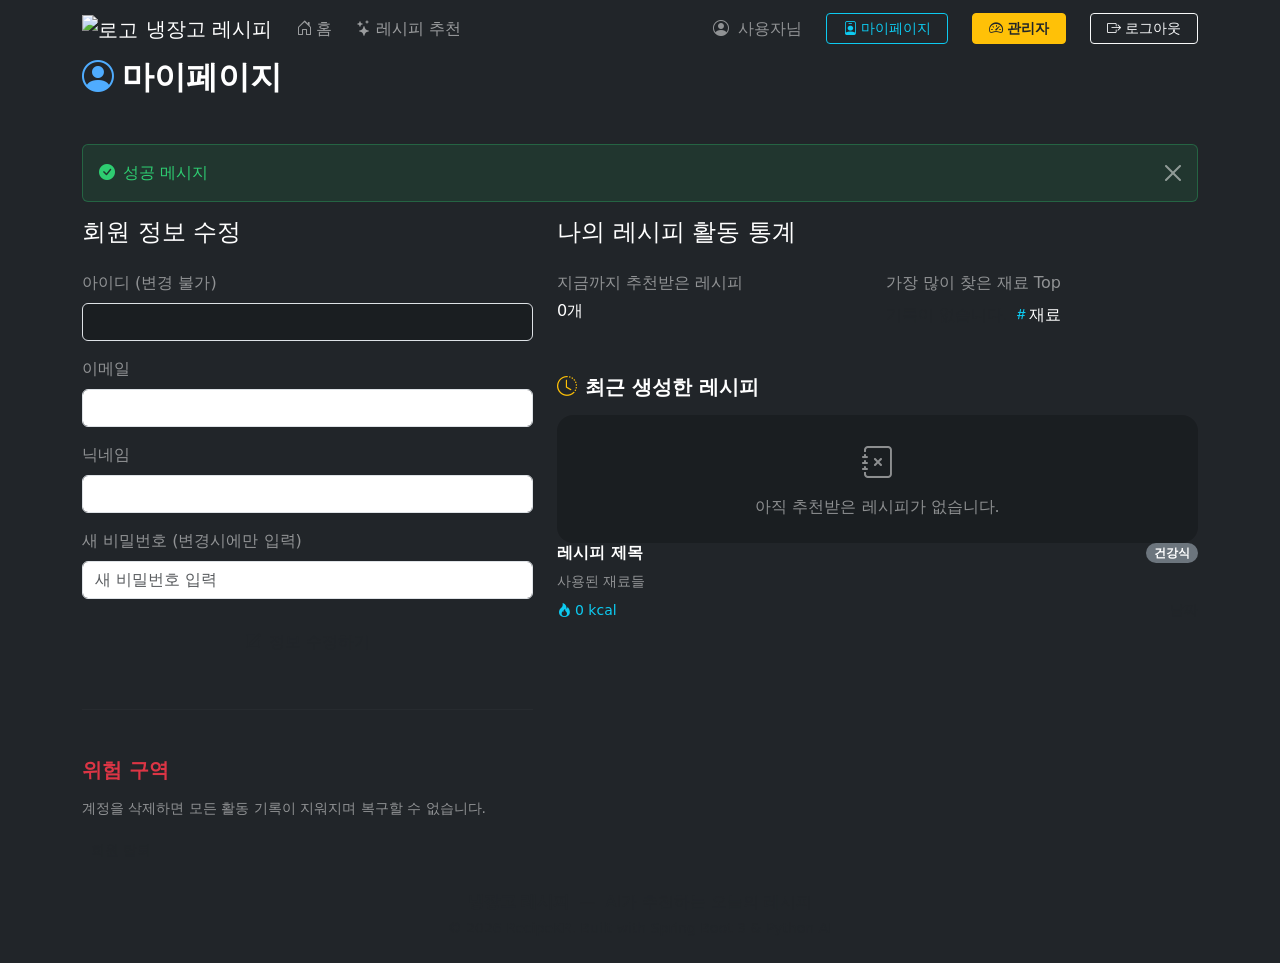
==== src/main/resources/templates/mypage.html @ 0c4c4add "first commit" ====
<!DOCTYPE html>
<html lang="ko" xmlns:th="http://www.thymeleaf.org" xmlns:sec="http://www.thymeleaf.org/extras/spring-security">
<head>
    <meta charset="UTF-8">
    <meta name="viewport" content="width=device-width, initial-scale=1.0">
    <title>마이페이지 | 냉장고 레시피</title>
    
    <link rel="icon" type="image/svg+xml" th:href="@{/favicon.svg}">
    <link rel="apple-touch-icon" th:href="@{/favicon.svg}">
    
    <link href="https://cdn.jsdelivr.net/npm/bootstrap@5.3.3/dist/css/bootstrap.min.css" rel="stylesheet">
    <link rel="stylesheet" href="https://cdn.jsdelivr.net/npm/bootstrap-icons@1.11.3/font/bootstrap-icons.min.css">
    
    <link rel="stylesheet" th:href="@{/css/global.css?v=20}">
    <link rel="stylesheet" th:href="@{/css/mypage.css?v=1}">
</head>
<body class="bg-dark text-white">

<!-- ─── NAVBAR ─── -->
<nav class="navbar navbar-expand-lg navbar-dark sticky-top" id="mainNavbar">
    <div class="container">
        <a class="navbar-brand d-flex align-items-center gap-2" th:href="@{/}">
            <span class="brand-icon"><img src="/images/icons/plate.svg" alt="로고"></span>
            <span class="brand-text">냉장고 레시피</span>
        </a>
        <button class="navbar-toggler border-0" type="button"
                data-bs-toggle="collapse" data-bs-target="#navbarContent">
            <span class="navbar-toggler-icon"></span>
        </button>
        <div class="collapse navbar-collapse" id="navbarContent">
            <ul class="navbar-nav desktop-nav-pill me-auto mb-2 mb-lg-0 gap-2">
                <li class="nav-item">
                    <a class="nav-link" th:href="@{/}">
                        <i class="bi bi-house-door me-1"></i>홈
                    </a>
                </li>
                <li class="nav-item">
                    <a class="nav-link" th:href="@{/recipe/recommend}">
                        <i class="bi bi-stars me-1"></i>레시피 추천
                    </a>
                </li>
            </ul>
            <div class="d-flex flex-column flex-lg-row align-items-lg-center gap-2 mt-3 mt-lg-0 mobile-nav-actions">
                <div sec:authorize="isAuthenticated()" class="d-flex align-items-center gap-3">
                    <span class="text-white-50 d-none d-md-inline">
                        <i class="bi bi-person-circle me-1"></i>
                        <span sec:authentication="principal.nickname">사용자</span>님
                    </span>
                    <a th:href="@{/mypage}" class="btn btn-outline-info btn-sm px-3 ms-2">
                        <i class="bi bi-person-badge me-1"></i>마이페이지
                    </a>
                    <div sec:authorize="hasRole('ADMIN')">
                        <a th:href="@{/admin/dashboard}" class="btn btn-warning btn-sm px-3 ms-2 text-dark fw-bold">
                            <i class="bi bi-speedometer2 me-1"></i>관리자
                        </a>
                    </div>
                    <a th:href="@{/auth/logout}" class="btn btn-outline-light btn-sm px-3 ms-2">
                        <i class="bi bi-box-arrow-right me-1"></i>로그아웃
                    </a>
                </div>
            </div>
        </div>
    </div>
</nav>

<section class="mypage-container container">
    <div class="d-flex align-items-center justify-content-between mb-5">
        <h2 class="fw-bold text-white mb-0">
            <i class="bi bi-person-circle me-2" style="color: #4facfe;"></i>마이페이지
        </h2>
    </div>

    <!-- 성공 메시지 -->
    <div th:if="${successMessage}" class="alert alert-success alert-dismissible fade show" role="alert" style="background: rgba(46, 204, 113, 0.1); border-color: rgba(46, 204, 113, 0.3); color: #2ecc71;">
        <i class="bi bi-check-circle-fill me-2"></i><span th:text="${successMessage}">성공 메시지</span>
        <button type="button" class="btn-close btn-close-white" data-bs-dismiss="alert" aria-label="Close"></button>
    </div>

    <div class="row g-4">
        <!-- 왼쪽: 회원 정보 수정 -->
        <div class="col-lg-5">
            <div class="mypage-card">
                <h4>회원 정보 수정</h4>
                <form th:action="@{/mypage/update}" method="post" class="mt-4">
                    <div class="mb-3">
                        <label for="username" class="form-label text-white-50">아이디 (변경 불가)</label>
                        <input type="text" class="form-control" id="username" th:value="${user.username}" readonly style="background: rgba(0,0,0,0.2);">
                    </div>
                    <div class="mb-3">
                        <label for="email" class="form-label text-white-50">이메일</label>
                        <input type="email" class="form-control" id="email" name="email" th:value="${user.email}" required>
                    </div>
                    <div class="mb-3">
                        <label for="nickname" class="form-label text-white-50">닉네임</label>
                        <input type="text" class="form-control" id="nickname" name="nickname" th:value="${user.nickname}" required>
                    </div>
                    <div class="mb-4">
                        <label for="password" class="form-label text-white-50">새 비밀번호 (변경시에만 입력)</label>
                        <input type="password" class="form-control" id="password" name="password" placeholder="새 비밀번호 입력">
                    </div>
                    <div class="d-grid gap-2">
                        <button type="submit" class="btn btn-update"><i class="bi bi-pencil-square me-2"></i>정보 수정하기</button>
                    </div>
                </form>

                <hr class="my-5" style="border-color: rgba(255,255,255,0.1);">
                
                <div class="mt-4">
                    <h5 class="text-danger fw-bold mb-3">위험 구역</h5>
                    <p class="text-white-50 small mb-3">계정을 삭제하면 모든 활동 기록이 지워지며 복구할 수 없습니다.</p>
                    <form th:action="@{/mypage/delete}" method="post" onsubmit="return confirm('정말로 계정을 삭제하시겠습니까? 이 작업은 되돌릴 수 없습니다.');">
                        <button type="submit" class="btn btn-danger-outline btn-sm">회원 탈퇴</button>
                    </form>
                </div>
            </div>
        </div>

        <!-- 오른쪽: 활동 기록 및 통계 -->
        <div class="col-lg-7">
            <div class="mypage-card">
                <h4>나의 레시피 활동 통계</h4>
                
                <div class="row g-3 mt-2 mb-4">
                    <div class="col-md-6">
                        <div class="stat-box">
                            <div class="text-white-50 mb-1">지금까지 추천받은 레시피</div>
                            <div class="stat-number" th:text="${totalRecipes} + '개'">0개</div>
                        </div>
                    </div>
                    <div class="col-md-6">
                        <div class="stat-box">
                            <div class="text-white-50 mb-2">가장 많이 찾은 재료 Top</div>
                            <div>
                                <span th:if="${#lists.isEmpty(topIngredients)}" class="text-muted">기록이 없습니다.</span>
                                <span th:each="entry, stat : ${topIngredients}" th:if="${stat.index < 3}" class="badge-tag">
                                    <i class="bi bi-hash text-info"></i><span th:text="${entry.key}">재료</span>
                                </span>
                            </div>
                        </div>
                    </div>
                </div>

                <h5 class="text-white fw-bold mb-3 mt-5"><i class="bi bi-clock-history me-2 text-warning"></i>최근 생성한 레시피</h5>
                <div th:if="${#lists.isEmpty(myRecipes)}" class="text-center p-4" style="background: rgba(0,0,0,0.2); border-radius: 1rem;">
                    <i class="bi bi-journal-x text-white-50" style="font-size: 2rem;"></i>
                    <p class="text-white-50 mt-2 mb-0">아직 추천받은 레시피가 없습니다.</p>
                </div>
                
                <div th:unless="${#lists.isEmpty(myRecipes)}">
                    <div th:each="recipe : ${myRecipes}" class="recipe-list-item">
                        <div class="d-flex justify-content-between align-items-center mb-2">
                            <h6 class="text-white fw-bold mb-0" th:text="${recipe.title}">레시피 제목</h6>
                            <span class="badge bg-secondary rounded-pill" th:text="${recipe.healthType}">건강식</span>
                        </div>
                        <p class="text-white-50 small mb-2 text-truncate" th:text="${recipe.ingredients}">사용된 재료들</p>
                        <div class="d-flex justify-content-between align-items-center">
                            <span class="text-info small"><i class="bi bi-fire me-1"></i><span th:text="${recipe.calories}">0</span> kcal</span>
                            <span class="text-muted small" th:text="${#temporals.format(recipe.createdAt, 'yyyy-MM-dd HH:mm')}">날짜</span>
                        </div>
                    </div>
                </div>

            </div>
        </div>
    </div>
</section>

<!-- Footer -->
<footer class="footer mt-auto py-4">
    <div class="container text-center">
        <p class="mb-1 text-muted">
            <span class="brand-gradient-text fw-semibold">냉장고 레시피</span> &nbsp;—&nbsp; AI가 추천하는 오늘의 레시피
        </p>
        <p class="mb-0 text-muted small">&copy; 2026 RecipeKR. Built with Spring Boot 3 &amp; Python AI</p>
    </div>
</footer>

<script src="https://cdn.jsdelivr.net/npm/bootstrap@5.3.3/dist/js/bootstrap.bundle.min.js"></script>
</body>
</html>
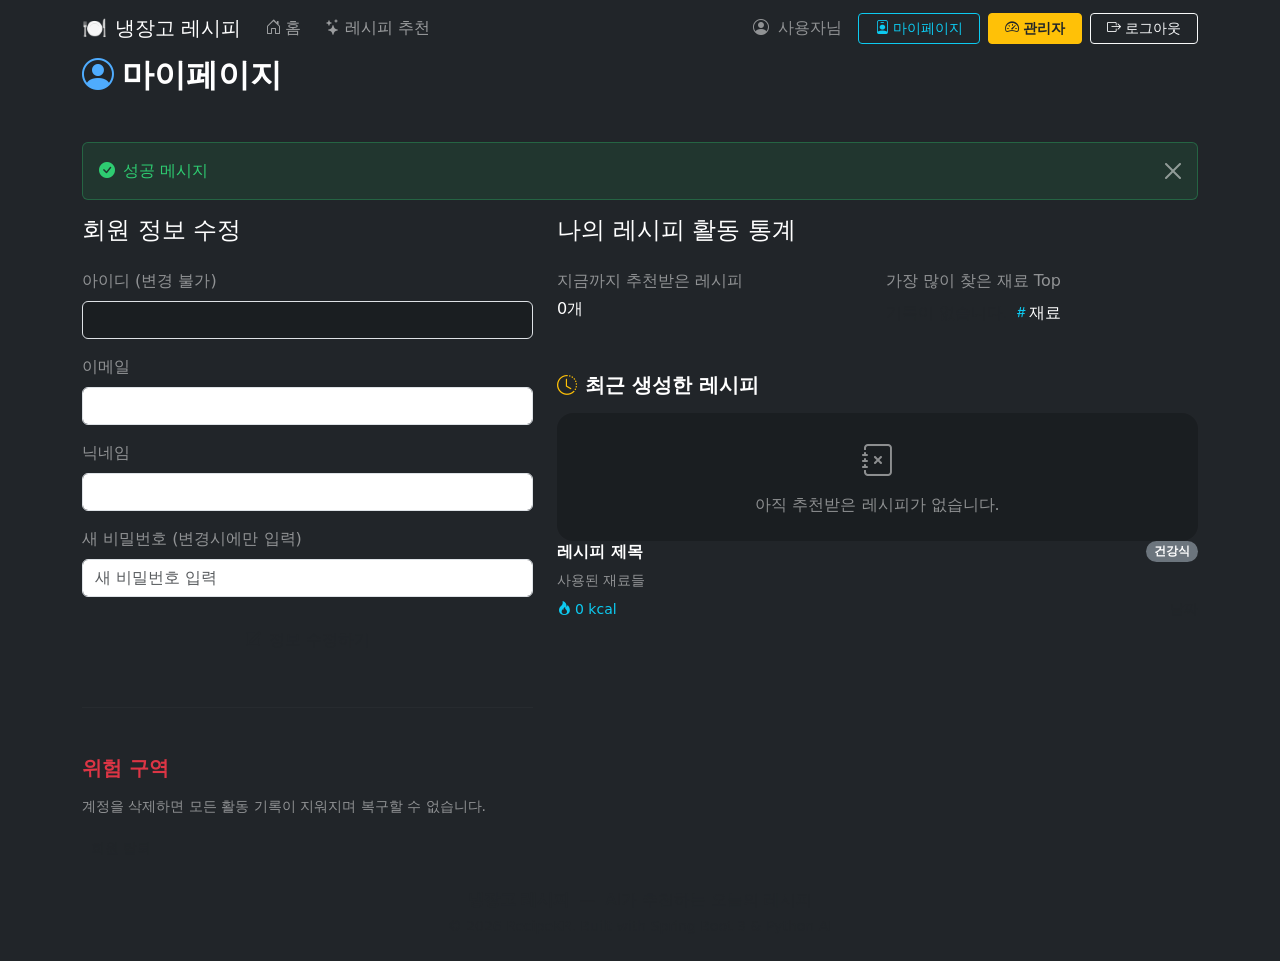
==== commit 061a4483: "헤더수정" ====
--- a/src/main/resources/templates/mypage.html
+++ b/src/main/resources/templates/mypage.html
@@ -20,43 +20,51 @@
 <nav class="navbar navbar-expand-lg navbar-dark sticky-top" id="mainNavbar">
     <div class="container">
         <a class="navbar-brand d-flex align-items-center gap-2" th:href="@{/}">
-            <span class="brand-icon"><img src="/images/icons/plate.svg" alt="로고"></span>
+            <span class="brand-icon">🍽️</span>
             <span class="brand-text">냉장고 레시피</span>
         </a>
-        <button class="navbar-toggler border-0" type="button"
-                data-bs-toggle="collapse" data-bs-target="#navbarContent">
-            <span class="navbar-toggler-icon"></span>
+        <button class="navbar-toggler border-0 custom-toggler" type="button"
+                data-bs-toggle="offcanvas" data-bs-target="#navbarContent" aria-controls="navbarContent">
+            <div class="hamburger-icon">
+                <span></span>
+                <span></span>
+                <span></span>
+            </div>
         </button>
-        <div class="collapse navbar-collapse" id="navbarContent">
-            <ul class="navbar-nav desktop-nav-pill me-auto mb-2 mb-lg-0 gap-2">
-                <li class="nav-item">
-                    <a class="nav-link" th:href="@{/}">
-                        <i class="bi bi-house-door me-1"></i>홈
-                    </a>
-                </li>
-                <li class="nav-item">
-                    <a class="nav-link" th:href="@{/recipe/recommend}">
-                        <i class="bi bi-stars me-1"></i>레시피 추천
-                    </a>
-                </li>
-            </ul>
-            <div class="d-flex flex-column flex-lg-row align-items-lg-center gap-2 mt-3 mt-lg-0 mobile-nav-actions">
-                <div sec:authorize="isAuthenticated()" class="d-flex align-items-center gap-3">
-                    <span class="text-white-50 d-none d-md-inline">
-                        <i class="bi bi-person-circle me-1"></i>
-                        <span sec:authentication="principal.nickname">사용자</span>님
-                    </span>
-                    <a th:href="@{/mypage}" class="btn btn-outline-info btn-sm px-3 ms-2">
-                        <i class="bi bi-person-badge me-1"></i>마이페이지
-                    </a>
-                    <div sec:authorize="hasRole('ADMIN')">
-                        <a th:href="@{/admin/dashboard}" class="btn btn-warning btn-sm px-3 ms-2 text-dark fw-bold">
-                            <i class="bi bi-speedometer2 me-1"></i>관리자
+        <div class="offcanvas-lg offcanvas-end offcanvas-dark flex-grow-1" tabindex="-1" id="navbarContent" aria-labelledby="offcanvasNavbarLabel">
+            <div class="offcanvas-body d-flex flex-column flex-lg-row align-items-lg-center justify-content-lg-between w-100">
+                <ul class="navbar-nav desktop-nav-pill me-auto mb-2 mb-lg-0 gap-2">
+                    <li class="nav-item">
+                        <a class="nav-link" th:href="@{/}">
+                            <i class="bi bi-house-door me-1"></i>홈
                         </a>
+                    </li>
+                    <li class="nav-item" sec:authorize="isAuthenticated()">
+                        <a class="nav-link" th:href="@{/recipe/recommend}">
+                            <i class="bi bi-stars me-1"></i>레시피 추천
+                        </a>
+                    </li>
+                </ul>
+                <div class="d-flex flex-column flex-lg-row align-items-lg-center gap-2 mt-3 mt-lg-0 mobile-nav-actions">
+                    <div sec:authorize="isAuthenticated()" class="d-flex flex-column flex-lg-row align-items-lg-center gap-3">
+                        <span class="text-white-50">
+                            <i class="bi bi-person-circle me-1"></i>
+                            <span sec:authentication="principal.nickname">사용자</span>님
+                        </span>
+                        <div class="d-flex flex-column flex-lg-row gap-2">
+                            <a th:href="@{/mypage}" class="btn btn-outline-info btn-sm px-3">
+                                <i class="bi bi-person-badge me-1"></i>마이페이지
+                            </a>
+                            <div sec:authorize="hasRole('ADMIN')">
+                                <a th:href="@{/admin/dashboard}" class="btn btn-warning btn-sm px-3 text-dark fw-bold w-100">
+                                    <i class="bi bi-speedometer2 me-1"></i>관리자
+                                </a>
+                            </div>
+                            <a th:href="@{/auth/logout}" class="btn btn-outline-light btn-sm px-3">
+                                <i class="bi bi-box-arrow-right me-1"></i>로그아웃
+                            </a>
+                        </div>
                     </div>
-                    <a th:href="@{/auth/logout}" class="btn btn-outline-light btn-sm px-3 ms-2">
-                        <i class="bi bi-box-arrow-right me-1"></i>로그아웃
-                    </a>
                 </div>
             </div>
         </div>
@@ -176,5 +184,14 @@
 </footer>
 
 <script src="https://cdn.jsdelivr.net/npm/bootstrap@5.3.3/dist/js/bootstrap.bundle.min.js"></script>
+<script>
+    // ── 오프캔버스 햄버거 메뉴 애니메이션 ──
+    const offcanvasNavbar = document.getElementById('navbarContent');
+    const customToggler = document.querySelector('.custom-toggler');
+    if (offcanvasNavbar && customToggler) {
+        offcanvasNavbar.addEventListener('show.bs.offcanvas', () => customToggler.classList.add('open'));
+        offcanvasNavbar.addEventListener('hide.bs.offcanvas', () => customToggler.classList.remove('open'));
+    }
+</script>
 </body>
 </html>
